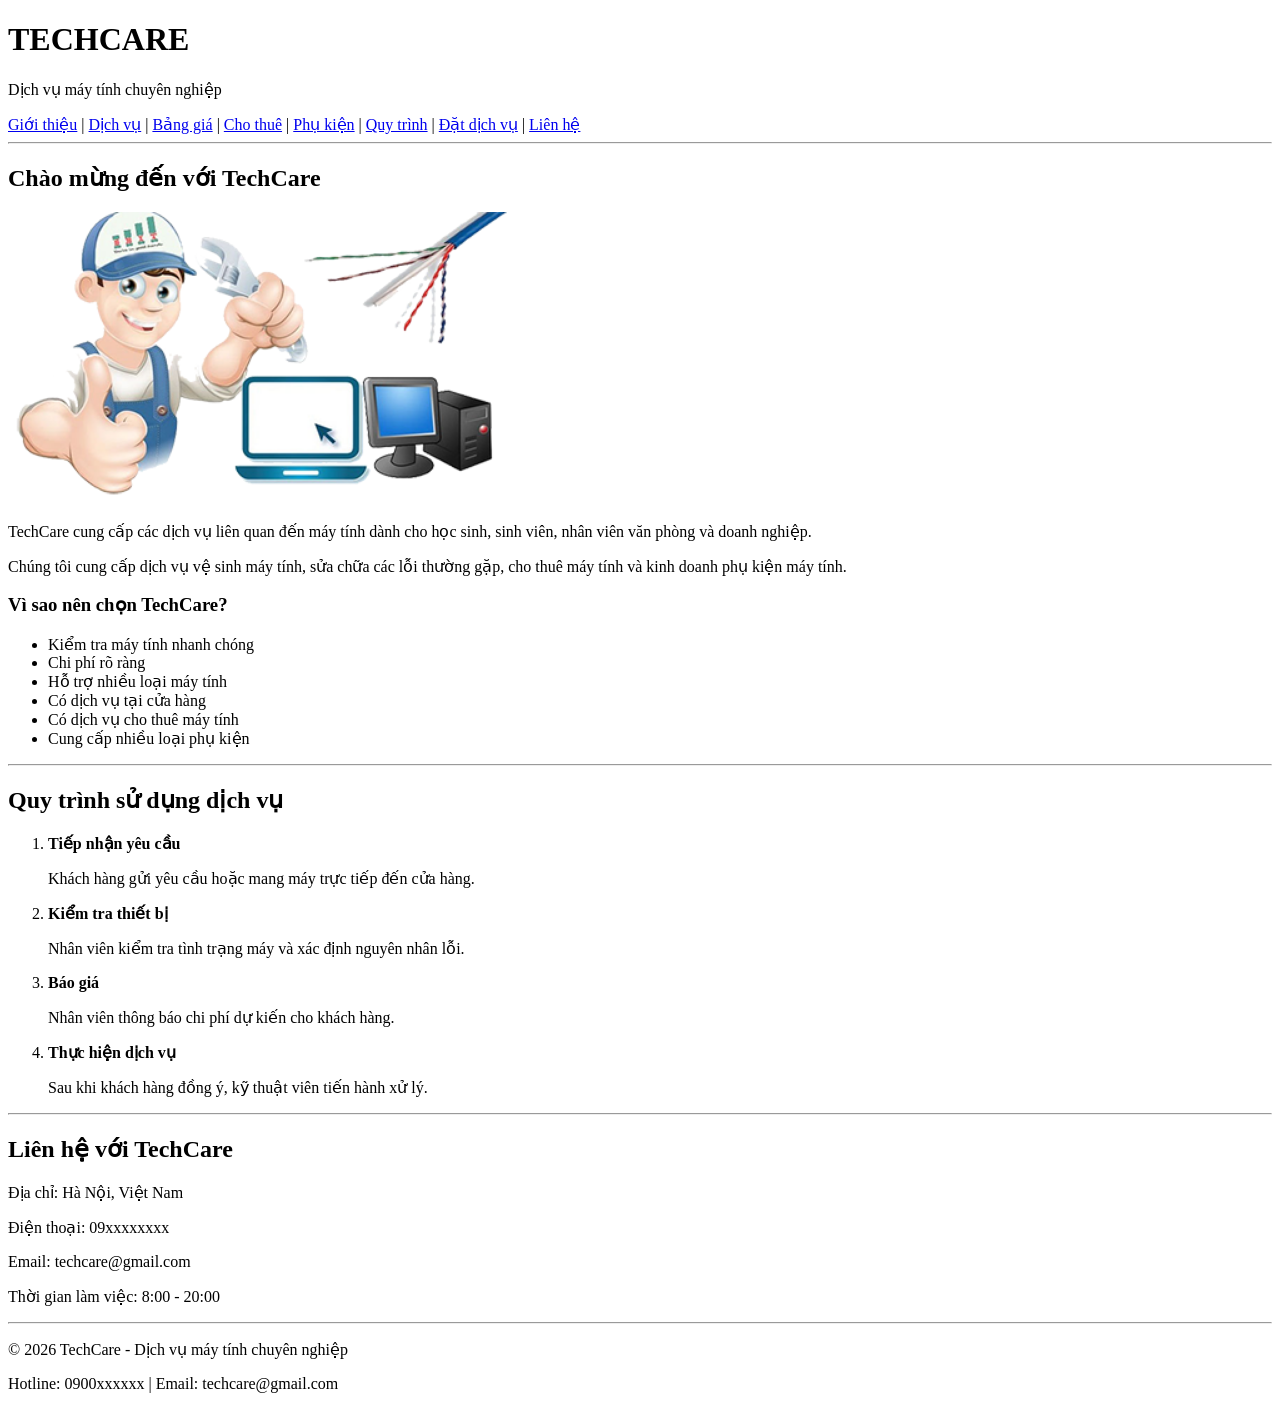
==== index.html @ 68491d5f "Update" ====
<!DOCTYPE html>
<html lang="vi">
<head>
    <meta charset="UTF-8">
    <meta name="viewport" content="width=device-width, initial-scale=1.0">
    <title>Trang chủ - TechCare</title>
    <meta name="description" content="TechCare - Dịch vụ sửa chữa, vệ sinh, cho thuê máy tính và phụ kiện máy tính">
</head>
<body>
<header>
    <h1>TECHCARE</h1>
    <p>Dịch vụ máy tính chuyên nghiệp</p>
    <nav>
    <a href="index.html#gioi-thieu">Giới thiệu</a> |
    <a href="dich-vu.html">Dịch vụ</a> |
    <a href="bang-gia.html">Bảng giá</a> |
    <a href="cho-thue.html">Cho thuê</a> |
    <a href="phu-kien.html">Phụ kiện</a> |
    <a href="index.html#quy-trinh">Quy trình</a> |
    <a href="dat-dich-vu.html">Đặt dịch vụ</a> |
    <a href="index.html#lien-he">Liên hệ</a>
</nav>
</header>
<hr>
<main>
<section id="gioi-thieu">

            <h2>Chào mừng đến với TechCare</h2>
            <img src="images/021809.png" alt="Giới thiệu TechCare" width="500">

            <p>
                TechCare cung cấp các dịch vụ liên quan đến máy tính
                dành cho học sinh, sinh viên, nhân viên văn phòng
                và doanh nghiệp.
            </p>

            <p>
                Chúng tôi cung cấp dịch vụ vệ sinh máy tính,
                sửa chữa các lỗi thường gặp, cho thuê máy tính
                và kinh doanh phụ kiện máy tính.
            </p>

            <h3>Vì sao nên chọn TechCare?</h3>

            <ul>
                <li>Kiểm tra máy tính nhanh chóng</li>
                <li>Chi phí rõ ràng</li>
                <li>Hỗ trợ nhiều loại máy tính</li>
                <li>Có dịch vụ tại cửa hàng</li>
                <li>Có dịch vụ cho thuê máy tính</li>
                <li>Cung cấp nhiều loại phụ kiện</li>
            </ul>

        </section>

<hr>

<section id="quy-trinh">

            <h2>Quy trình sử dụng dịch vụ</h2>

            <ol>

                <li>
                    <strong>Tiếp nhận yêu cầu</strong>
                    <p>
                        Khách hàng gửi yêu cầu hoặc mang máy
                        trực tiếp đến cửa hàng.
                    </p>
                </li>

                <li>
                    <strong>Kiểm tra thiết bị</strong>
                    <p>
                        Nhân viên kiểm tra tình trạng máy
                        và xác định nguyên nhân lỗi.
                    </p>
                </li>

                <li>
                    <strong>Báo giá</strong>
                    <p>
                        Nhân viên thông báo chi phí dự kiến
                        cho khách hàng.
                    </p>
                </li>

                <li>
    <strong>Thực hiện dịch vụ</strong>
    <p>
        Sau khi khách hàng đồng ý,
        kỹ thuật viên tiến hành xử lý.
    </p>
</li>

</ol>

</section>

<hr>

<section id="lien-he">

    <h2>Liên hệ với TechCare</h2>

    <p>Địa chỉ: Hà Nội, Việt Nam</p>
    <p>Điện thoại: 09xxxxxxxx</p>
    <p>Email: techcare@gmail.com</p>
    <p>Thời gian làm việc: 8:00 - 20:00</p>

</section>
</main>
<footer>
    <hr>
    <p>&copy; 2026 TechCare - Dịch vụ máy tính chuyên nghiệp</p>
    <p>Hotline: 0900xxxxxx | Email: techcare@gmail.com</p>
</footer>
</body>
</html>
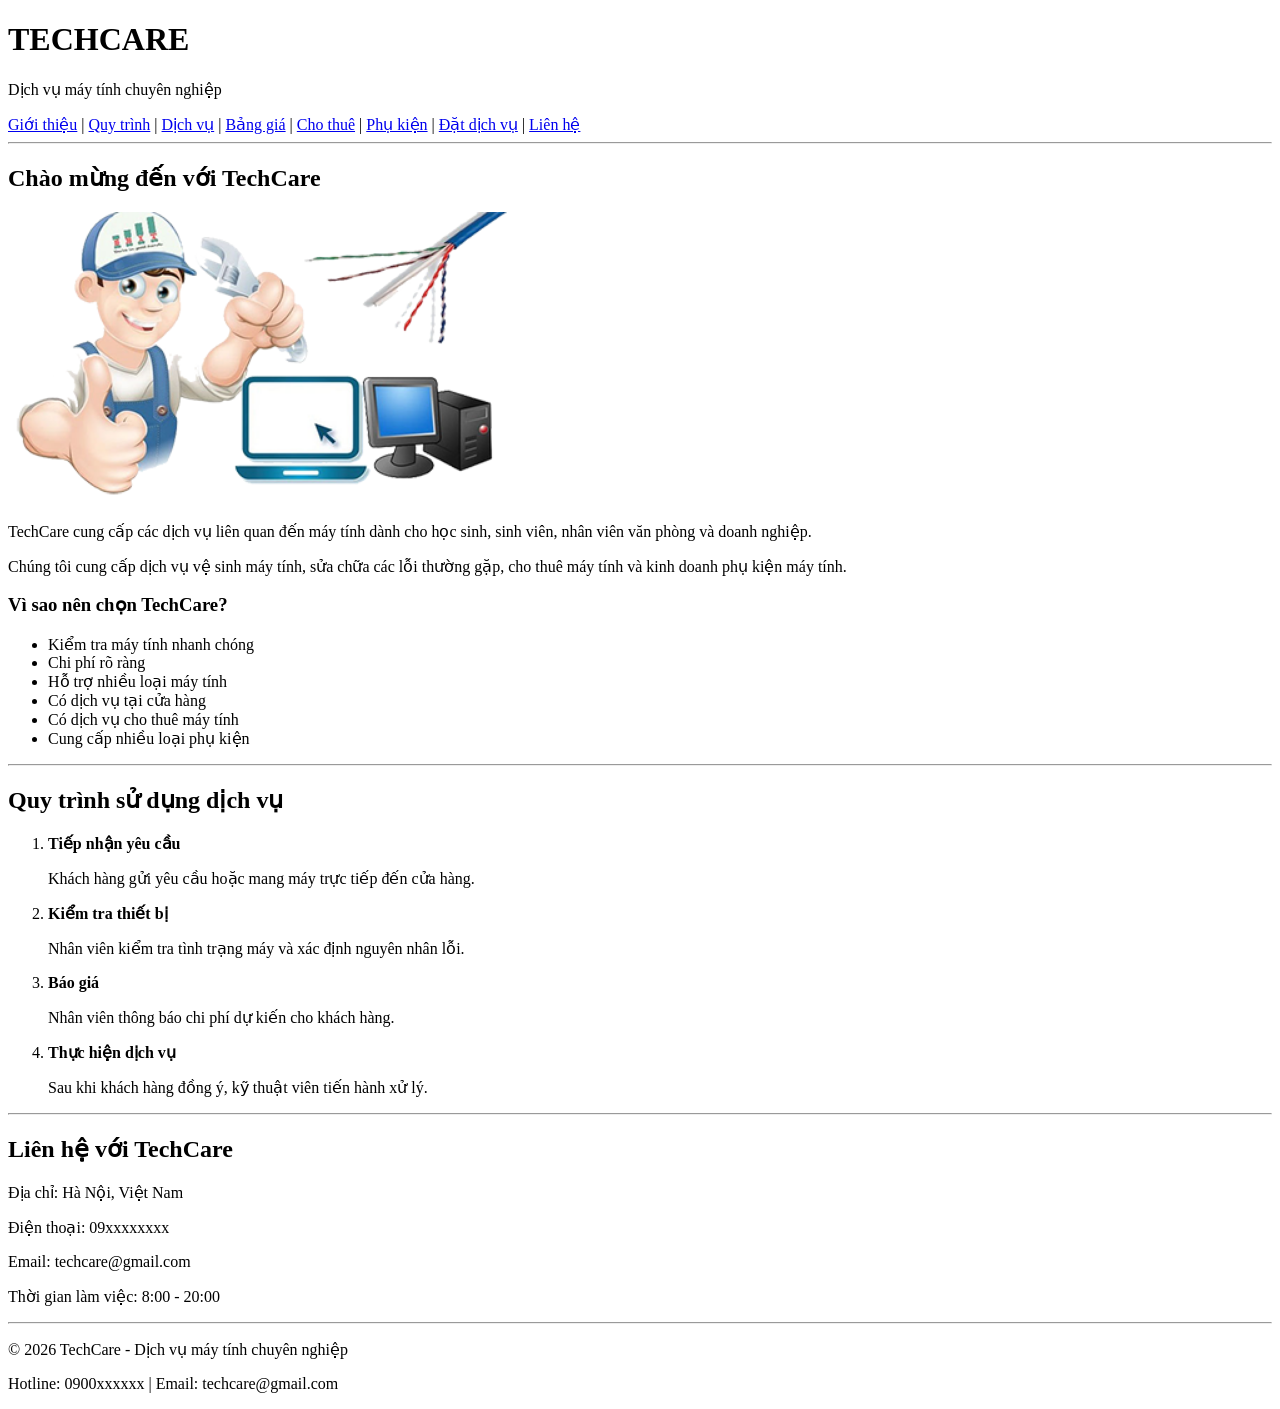
==== commit 03096986: "2" ====
--- a/index.html
+++ b/index.html
@@ -12,11 +12,11 @@
     <p>Dịch vụ máy tính chuyên nghiệp</p>
     <nav>
     <a href="index.html#gioi-thieu">Giới thiệu</a> |
+    <a href="index.html#quy-trinh">Quy trình</a> |
     <a href="dich-vu.html">Dịch vụ</a> |
     <a href="bang-gia.html">Bảng giá</a> |
     <a href="cho-thue.html">Cho thuê</a> |
     <a href="phu-kien.html">Phụ kiện</a> |
-    <a href="index.html#quy-trinh">Quy trình</a> |
     <a href="dat-dich-vu.html">Đặt dịch vụ</a> |
     <a href="index.html#lien-he">Liên hệ</a>
 </nav>
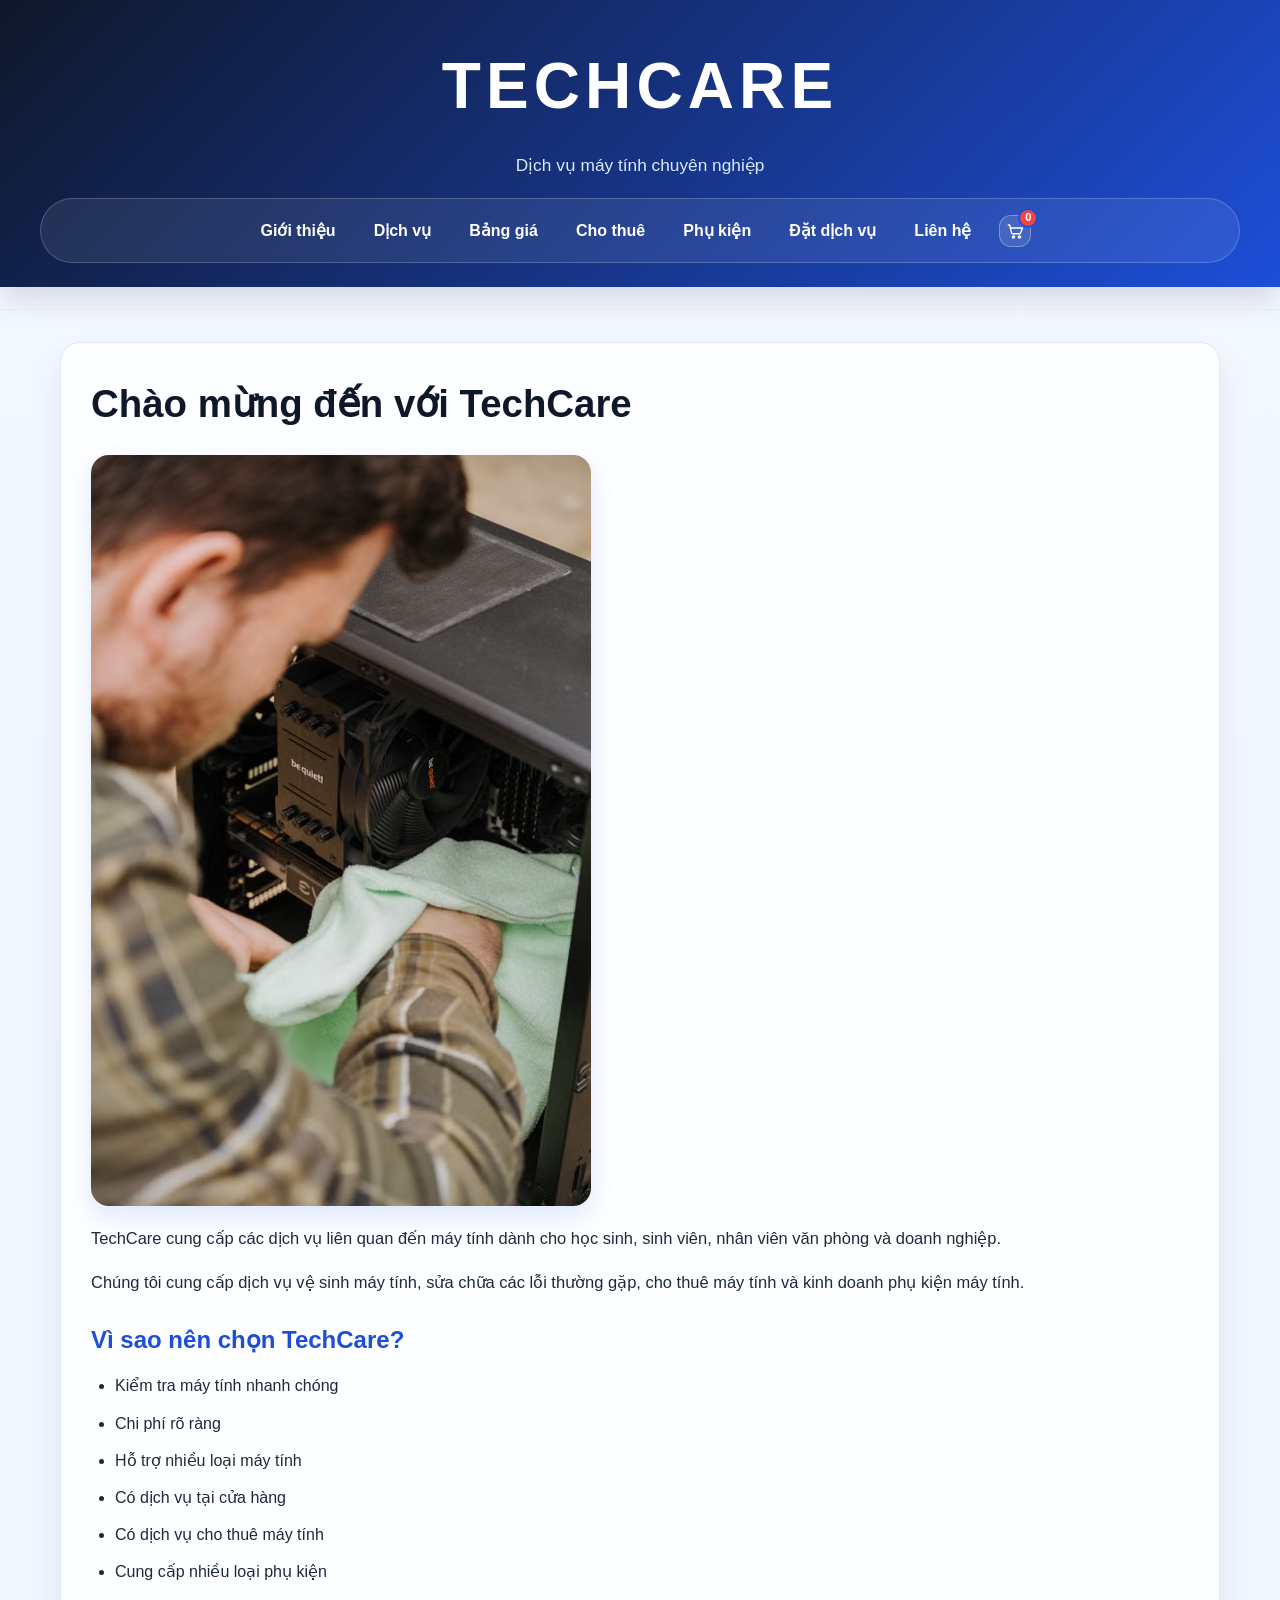
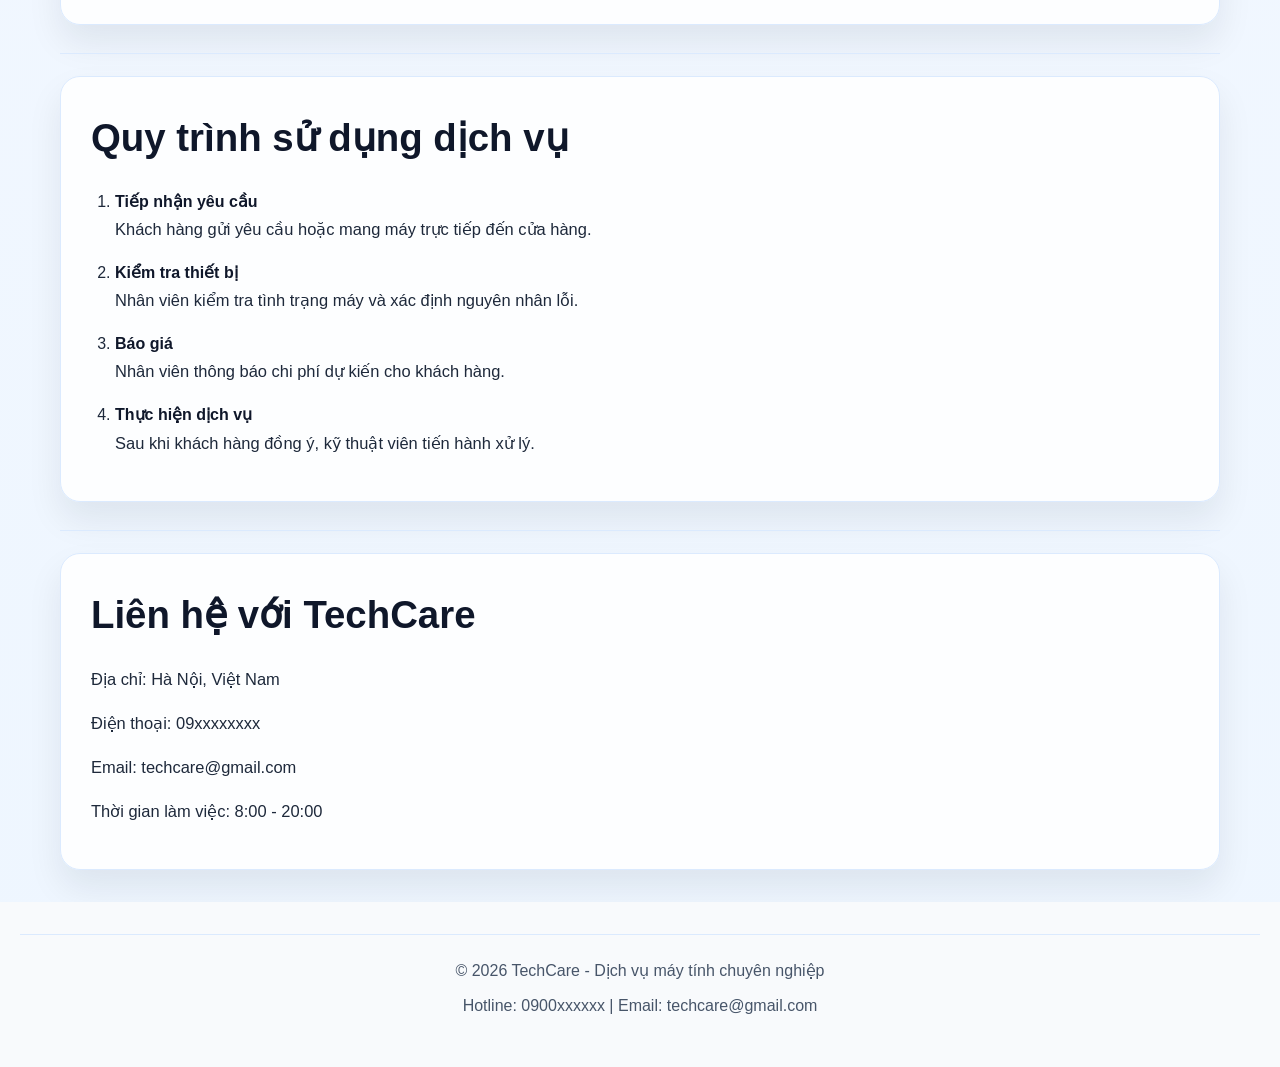
==== commit 752e9ea3: "css" ====
--- a/index.html
+++ b/index.html
@@ -5,20 +5,28 @@
     <meta name="viewport" content="width=device-width, initial-scale=1.0">
     <title>Trang chủ - TechCare</title>
     <meta name="description" content="TechCare - Dịch vụ sửa chữa, vệ sinh, cho thuê máy tính và phụ kiện máy tính">
+    <link rel="stylesheet" href="style.css">
 </head>
 <body>
 <header>
     <h1>TECHCARE</h1>
     <p>Dịch vụ máy tính chuyên nghiệp</p>
     <nav>
-    <a href="index.html#gioi-thieu">Giới thiệu</a> |
-    <a href="index.html#quy-trinh">Quy trình</a> |
-    <a href="dich-vu.html">Dịch vụ</a> |
-    <a href="bang-gia.html">Bảng giá</a> |
-    <a href="cho-thue.html">Cho thuê</a> |
-    <a href="phu-kien.html">Phụ kiện</a> |
-    <a href="dat-dich-vu.html">Đặt dịch vụ</a> |
+    <a href="index.html#gioi-thieu">Giới thiệu</a>
+    <a href="dich-vu.html">Dịch vụ</a>
+    <a href="bang-gia.html">Bảng giá</a>
+    <a href="cho-thue.html">Cho thuê</a>
+    <a href="phu-kien.html">Phụ kiện</a>
+    <a href="dat-dich-vu.html">Đặt dịch vụ</a>
     <a href="index.html#lien-he">Liên hệ</a>
+    <button class="cart-button" type="button" aria-label="Giỏ hàng, 0 sản phẩm" aria-haspopup="dialog" aria-controls="cart-dialog">
+        <svg viewBox="0 0 24 24" aria-hidden="true" focusable="false">
+            <path d="M3 4h2l2.2 10.1a2 2 0 0 0 2 1.6h8.5a2 2 0 0 0 1.9-1.4L22 8H6"></path>
+            <circle cx="10" cy="20" r="1.5"></circle>
+            <circle cx="18" cy="20" r="1.5"></circle>
+        </svg>
+        <span class="cart-count" aria-live="polite">0</span>
+    </button>
 </nav>
 </header>
 <hr>
@@ -26,7 +34,7 @@
 <section id="gioi-thieu">
 
             <h2>Chào mừng đến với TechCare</h2>
-            <img src="images/021809.png" alt="Giới thiệu TechCare" width="500">
+            <img src="images/031809.avif" alt="Giới thiệu TechCare" width="500">
 
             <p>
                 TechCare cung cấp các dịch vụ liên quan đến máy tính
@@ -115,5 +123,6 @@
     <p>&copy; 2026 TechCare - Dịch vụ máy tính chuyên nghiệp</p>
     <p>Hotline: 0900xxxxxx | Email: techcare@gmail.com</p>
 </footer>
+<script src="cart.js"></script>
 </body>
 </html>
--- a/style.css
+++ b/style.css
@@ -0,0 +1,433 @@
+* {
+    box-sizing: border-box;
+}
+
+html {
+    scroll-behavior: smooth;
+}
+
+body {
+    margin: 0;
+    font-family: "Segoe UI", Tahoma, Geneva, Verdana, sans-serif;
+    background: linear-gradient(180deg, #f4f8ff 0%, #eef6ff 100%);
+    color: #1e293b;
+    line-height: 1.7;
+}
+
+header {
+    background: linear-gradient(135deg, #0f172a 0%, #1d4ed8 100%);
+    color: #ffffff;
+    padding: 32px 20px 24px;
+    text-align: center;
+    box-shadow: 0 10px 30px rgba(15, 23, 42, 0.15);
+}
+
+header h1 {
+    margin: 0;
+    font-size: clamp(2.2rem, 5vw, 4rem);
+    letter-spacing: 0.08em;
+    font-weight: 800;
+}
+
+header p {
+    margin: 10px 0 18px;
+    font-size: 1.08rem;
+    color: #dbeafe;
+}
+
+nav {
+    display: flex;
+    justify-content: center;
+    align-items: center;
+    flex-wrap: wrap;
+    gap: 10px 14px;
+    max-width: 1200px;
+    margin: 0 auto;
+    padding: 10px 18px;
+    border-radius: 999px;
+    background: rgba(255, 255, 255, 0.08);
+    border: 1px solid rgba(255, 255, 255, 0.2);
+}
+
+nav a {
+    color: #ffffff;
+    text-decoration: none;
+    font-weight: 600;
+    padding: 8px 12px;
+    border-radius: 999px;
+    transition: all 0.2s ease;
+}
+
+nav a:hover,
+nav a:focus,
+nav a[aria-current="page"] {
+    background: rgba(255, 255, 255, 0.12);
+    text-decoration: none;
+}
+
+.cart-button {
+    position: relative;
+    display: inline-grid;
+    flex: 0 0 32px;
+    place-items: center;
+    width: 32px;
+    height: 32px;
+    margin-left: 2px;
+    padding: 0;
+    border: 1px solid rgba(255, 255, 255, 0.3);
+    border-radius: 12px;
+    background: rgba(255, 255, 255, 0.12);
+    color: #ffffff;
+}
+
+.cart-button:hover,
+.cart-button:focus {
+    background: rgba(255, 255, 255, 0.24);
+    transform: translateY(-1px);
+}
+
+.cart-button svg {
+    width: 18px;
+    height: 18px;
+    fill: none;
+    stroke: currentColor;
+    stroke-linecap: round;
+    stroke-linejoin: round;
+    stroke-width: 1.8;
+}
+
+.cart-count {
+    position: absolute;
+    top: -8px;
+    right: -8px;
+    display: grid;
+    min-width: 20px;
+    height: 20px;
+    padding: 0 5px;
+    place-items: center;
+    border: 2px solid #1d4ed8;
+    border-radius: 999px;
+    background: #ef4444;
+    color: #ffffff;
+    font-size: 0.7rem;
+    font-weight: 800;
+    line-height: 1;
+}
+
+main {
+    max-width: 1200px;
+    margin: 32px auto;
+    padding: 0 20px;
+}
+
+section {
+    background: rgba(255, 255, 255, 0.88);
+    border: 1px solid #dbeafe;
+    border-radius: 20px;
+    padding: 28px 30px;
+    margin-bottom: 28px;
+    box-shadow: 0 18px 35px rgba(15, 23, 42, 0.08);
+}
+
+section h2 {
+    margin-top: 0;
+    margin-bottom: 18px;
+    color: #0f172a;
+    font-size: clamp(1.8rem, 3vw, 2.6rem);
+}
+
+section h3 {
+    margin-top: 24px;
+    margin-bottom: 12px;
+    color: #1d4ed8;
+    font-size: 1.5rem;
+}
+
+section p {
+    margin: 0 0 16px;
+    font-size: 1.03rem;
+}
+
+img {
+    display: block;
+    max-width: 100%;
+    height: auto;
+    border-radius: 18px;
+    margin: 18px 0;
+    box-shadow: 0 10px 24px rgba(37, 99, 235, 0.15);
+}
+
+ul,
+ol {
+    padding-left: 24px;
+    margin: 12px 0 0;
+}
+
+li {
+    margin-bottom: 10px;
+    line-height: 1.7;
+}
+
+li strong {
+    color: #0f172a;
+}
+
+.table-wrap {
+    width: 100%;
+    overflow-x: auto;
+    margin: 20px 0;
+    border: 1px solid #dbeafe;
+    border-radius: 14px;
+    background: #ffffff;
+}
+
+table {
+    width: 100%;
+    border-collapse: collapse;
+    text-align: left;
+}
+
+th,
+td {
+    padding: 14px 16px;
+    border-bottom: 1px solid #e2e8f0;
+}
+
+th {
+    background: #eff6ff;
+    color: #1e3a8a;
+    font-weight: 700;
+    white-space: nowrap;
+}
+
+tbody tr:last-child td {
+    border-bottom: 0;
+}
+
+tbody tr:nth-child(even) {
+    background: #f8fafc;
+}
+
+tbody tr:hover {
+    background: #eff6ff;
+}
+
+article {
+    padding: 22px;
+    margin: 20px 0;
+    border: 1px solid #dbeafe;
+    border-radius: 16px;
+    background: #f8fbff;
+}
+
+article h3 {
+    margin-top: 0;
+}
+
+form p {
+    margin-bottom: 20px;
+}
+
+label {
+    display: inline-block;
+    margin-bottom: 6px;
+    color: #0f172a;
+    font-weight: 600;
+}
+
+input,
+select,
+textarea {
+    width: 100%;
+    max-width: 600px;
+    padding: 12px 14px;
+    border: 1px solid #cbd5e1;
+    border-radius: 10px;
+    background: #ffffff;
+    color: #1e293b;
+    font: inherit;
+}
+
+input:focus,
+select:focus,
+textarea:focus {
+    outline: 3px solid rgba(37, 99, 235, 0.18);
+    border-color: #2563eb;
+}
+
+textarea {
+    resize: vertical;
+}
+
+button {
+    padding: 12px 22px;
+    border: 0;
+    border-radius: 999px;
+    background: #1d4ed8;
+    color: #ffffff;
+    font: inherit;
+    font-weight: 700;
+    cursor: pointer;
+    transition: background 0.2s ease, transform 0.2s ease;
+}
+
+button:hover,
+button:focus {
+    background: #1e40af;
+    transform: translateY(-1px);
+}
+
+.add-to-cart-button {
+    padding: 7px 12px;
+    border-radius: 10px;
+    font-size: 0.88rem;
+    white-space: nowrap;
+}
+
+.cart-dialog {
+    width: min(520px, calc(100% - 32px));
+    max-height: min(80vh, 680px);
+    padding: 0;
+    border: 1px solid #dbeafe;
+    border-radius: 20px;
+    color: #1e293b;
+    box-shadow: 0 24px 70px rgba(15, 23, 42, 0.25);
+}
+
+.cart-dialog::backdrop {
+    background: rgba(15, 23, 42, 0.55);
+    backdrop-filter: blur(3px);
+}
+
+.cart-dialog-content {
+    padding: 24px;
+}
+
+.cart-dialog-header {
+    display: flex;
+    align-items: center;
+    justify-content: space-between;
+    gap: 16px;
+    margin-bottom: 16px;
+}
+
+.cart-dialog-header h2 {
+    margin: 0;
+    color: #0f172a;
+    font-size: 1.6rem;
+}
+
+.cart-close-button {
+    flex: 0 0 38px;
+    width: 38px;
+    height: 38px;
+    padding: 0;
+    border-radius: 12px;
+    background: #eff6ff;
+    color: #1e3a8a;
+    font-size: 1.3rem;
+}
+
+.cart-close-button:hover,
+.cart-close-button:focus {
+    background: #dbeafe;
+}
+
+.cart-items {
+    display: grid;
+    gap: 10px;
+    max-height: 45vh;
+    overflow-y: auto;
+    padding: 2px;
+}
+
+.cart-item {
+    display: flex;
+    align-items: center;
+    justify-content: space-between;
+    gap: 12px;
+    padding: 12px 14px;
+    border: 1px solid #dbeafe;
+    border-radius: 12px;
+    background: #f8fbff;
+}
+
+.cart-item p {
+    margin: 0;
+}
+
+.cart-item-name {
+    color: #0f172a;
+    font-weight: 700;
+}
+
+.cart-item-price {
+    color: #475569;
+    font-size: 0.92rem;
+}
+
+.cart-remove-button {
+    flex: 0 0 auto;
+    padding: 6px 10px;
+    border-radius: 9px;
+    background: #fee2e2;
+    color: #991b1b;
+    font-size: 0.85rem;
+}
+
+.cart-remove-button:hover,
+.cart-remove-button:focus {
+    background: #fecaca;
+}
+
+.cart-empty {
+    margin: 0;
+    padding: 18px 0;
+    color: #64748b;
+}
+
+.cart-total {
+    margin: 18px 0 0;
+    padding-top: 14px;
+    border-top: 1px solid #dbeafe;
+    color: #0f172a;
+    font-size: 1.1rem;
+    font-weight: 700;
+    text-align: right;
+}
+
+hr {
+    border: none;
+    border-top: 1px solid #dbeafe;
+    margin: 22px 0;
+}
+
+footer {
+    text-align: center;
+    padding: 10px 20px 40px;
+    color: #475569;
+    background: #f8fafc;
+}
+
+footer p {
+    margin: 8px 0;
+}
+
+@media (max-width: 640px) {
+    header {
+        padding-top: 24px;
+    }
+
+    nav {
+        border-radius: 18px;
+        padding: 12px 10px;
+    }
+
+    nav a {
+        width: fit-content;
+    }
+
+    section {
+        padding: 22px 18px;
+    }
+}
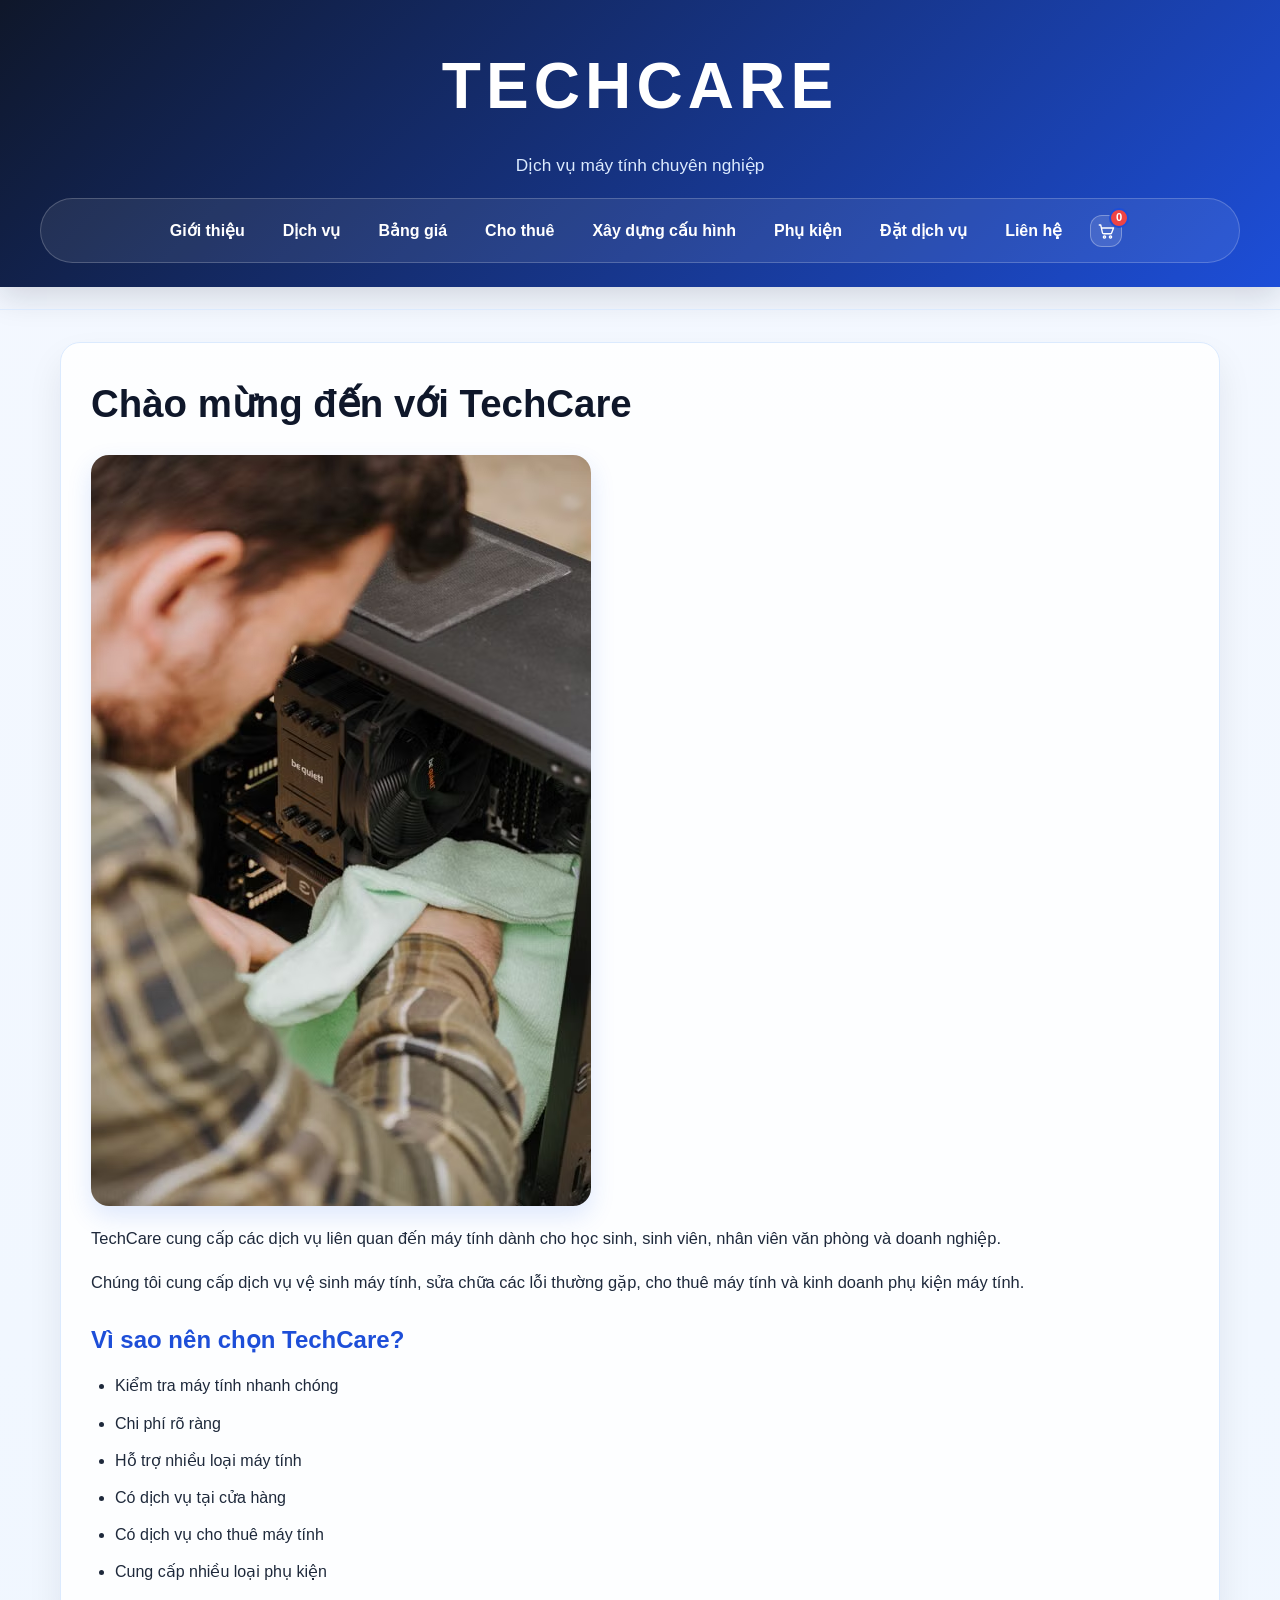
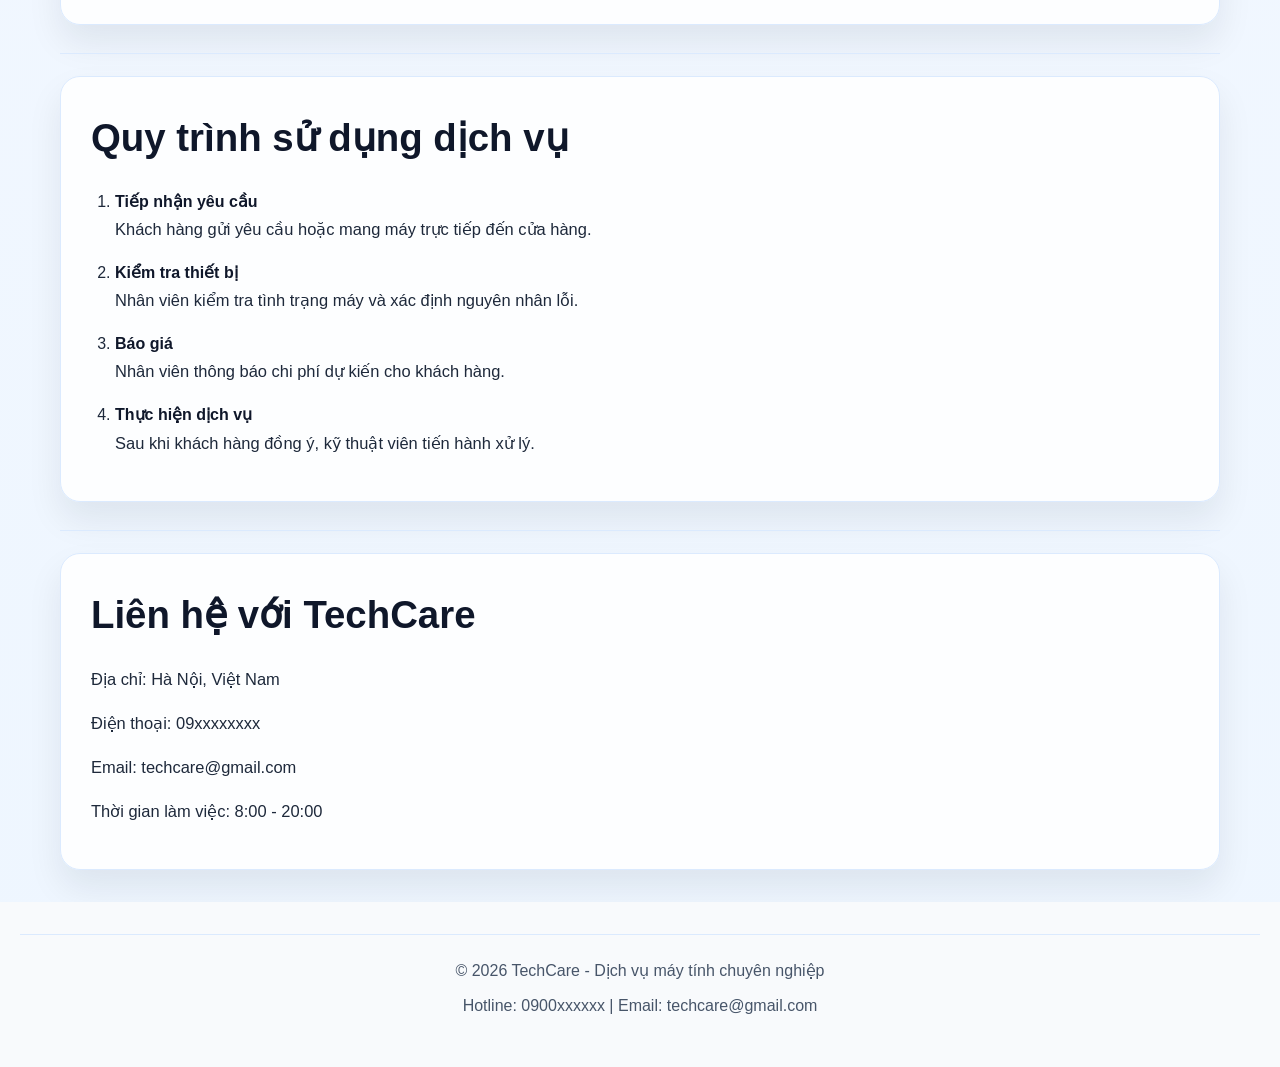
==== commit ee763e0b: "thêm mục xây dựng cấu hình" ====
--- a/index.html
+++ b/index.html
@@ -16,6 +16,7 @@
     <a href="dich-vu.html">Dịch vụ</a>
     <a href="bang-gia.html">Bảng giá</a>
     <a href="cho-thue.html">Cho thuê</a>
+    <a href="xay-dung-cau-hinh.html">Xây dựng cấu hình</a>
     <a href="phu-kien.html">Phụ kiện</a>
     <a href="dat-dich-vu.html">Đặt dịch vụ</a>
     <a href="index.html#lien-he">Liên hệ</a>
--- a/style.css
+++ b/style.css
@@ -431,3 +431,219 @@
         padding: 22px 18px;
     }
 }
+
+article {
+    overflow: hidden; 
+    transition: transform 0.3s ease, box-shadow 0.3s ease, border-color 0.3s ease;
+}
+
+article img {
+    transition: transform 0.5s ease;
+}
+
+article:hover {
+    transform: translateY(-4px);
+    border-color: #93c5fd;
+    box-shadow: 0 20px 40px rgba(37, 99, 235, 0.12);
+}
+
+article:hover img {
+    transform: scale(1.04);
+}
+
+.cart-items::-webkit-scrollbar {
+    width: 6px;
+}
+
+.cart-items::-webkit-scrollbar-track {
+    background: #f1f5f9;
+    border-radius: 999px;
+}
+
+.cart-items::-webkit-scrollbar-thumb {
+    background: #cbd5e1;
+    border-radius: 999px;
+    transition: background 0.2s ease;
+}
+
+.cart-items::-webkit-scrollbar-thumb:hover {
+    background: #94a3b8;
+}
+
+button:active,
+.cart-button:active {
+    transform: scale(0.97);
+}
+
+body {
+    -webkit-font-smoothing: antialiased;
+    -moz-osx-font-smoothing: antialiased;
+}
+
+.cart-empty {
+    text-align: center;
+    font-style: italic;
+    color: #94a3b8;
+    padding: 28px 0;
+} 
+/* ===== PC Builder ===== */
+.pc-builder {
+    display: grid;
+    grid-template-columns: minmax(0, 1fr) 340px;
+    gap: 24px;
+    align-items: start;
+}
+
+.pc-builder-parts {
+    display: grid;
+    gap: 14px;
+}
+
+.pc-part-group {
+    display: grid;
+    gap: 6px;
+    padding: 14px 16px;
+    border: 1px solid #dbeafe;
+    border-radius: 14px;
+    background: #f8fbff;
+}
+
+.pc-part-label {
+    color: #0f172a;
+    font-weight: 700;
+    margin: 0;
+}
+
+.pc-part-select {
+    width: 100%;
+    max-width: none;
+}
+
+.pc-builder-summary {
+    position: sticky;
+    top: 20px;
+    padding: 20px;
+    border: 1px solid #dbeafe;
+    border-radius: 16px;
+    background: #ffffff;
+    box-shadow: 0 16px 32px rgba(15, 23, 42, 0.08);
+}
+
+.pc-builder-summary h3 {
+    margin-top: 0;
+    color: #0f172a;
+    font-size: 1.3rem;
+}
+
+.pc-summary-list {
+    list-style: none;
+    padding: 0;
+    margin: 0 0 12px;
+    display: grid;
+    gap: 8px;
+    font-size: 0.93rem;
+}
+
+.pc-summary-item {
+    display: flex;
+    justify-content: space-between;
+    gap: 10px;
+    padding-bottom: 8px;
+    border-bottom: 1px dashed #e2e8f0;
+}
+
+.pc-summary-item span:last-child {
+    color: #1d4ed8;
+    font-weight: 700;
+    white-space: nowrap;
+}
+
+.pc-summary-empty {
+    color: #64748b;
+    font-style: italic;
+}
+
+.pc-warning {
+    margin: 12px 0;
+    padding: 10px 12px;
+    border-radius: 10px;
+    background: #fef3c7;
+    color: #92400e;
+    font-size: 0.9rem;
+}
+
+.pc-total {
+    margin: 16px 0;
+    padding-top: 12px;
+    border-top: 1px solid #dbeafe;
+    font-size: 1.05rem;
+}
+
+.pc-total strong {
+    color: #dc2626;
+    font-size: 1.25rem;
+}
+
+.pc-actions {
+    display: grid;
+    gap: 10px;
+}
+
+.pc-add-all {
+    width: 100%;
+}
+
+.pc-add-all:disabled {
+    background: #94a3b8;
+    cursor: not-allowed;
+    transform: none;
+}
+
+.pc-reset {
+    width: 100%;
+    background: #e2e8f0;
+    color: #1e293b;
+}
+
+.pc-reset:hover,
+.pc-reset:focus {
+    background: #cbd5e1;
+}
+
+@media (max-width: 860px) {
+    .pc-builder {
+        grid-template-columns: 1fr;
+    }
+
+    .pc-builder-summary {
+        position: static;
+    }
+}
+/* ===== Tùy chọn số lượng linh kiện (RAM) ===== */
+.pc-part-qty {
+    display: flex;
+    align-items: center;
+    gap: 12px;
+    margin-top: 10px;
+    padding-top: 10px;
+    border-top: 1px dashed #dbeafe;
+}
+
+.pc-part-qty label {
+    margin-bottom: 0;
+    font-weight: 600;
+    color: #475569;
+    font-size: 0.95rem;
+}
+
+.pc-part-qty-select {
+    width: auto;
+    max-width: 120px;
+    padding: 8px 12px;
+    border: 1px solid #cbd5e1;
+    border-radius: 8px;
+    background-color: #ffffff;
+    font: inherit;
+    color: #1e293b;
+    cursor: pointer;
+}
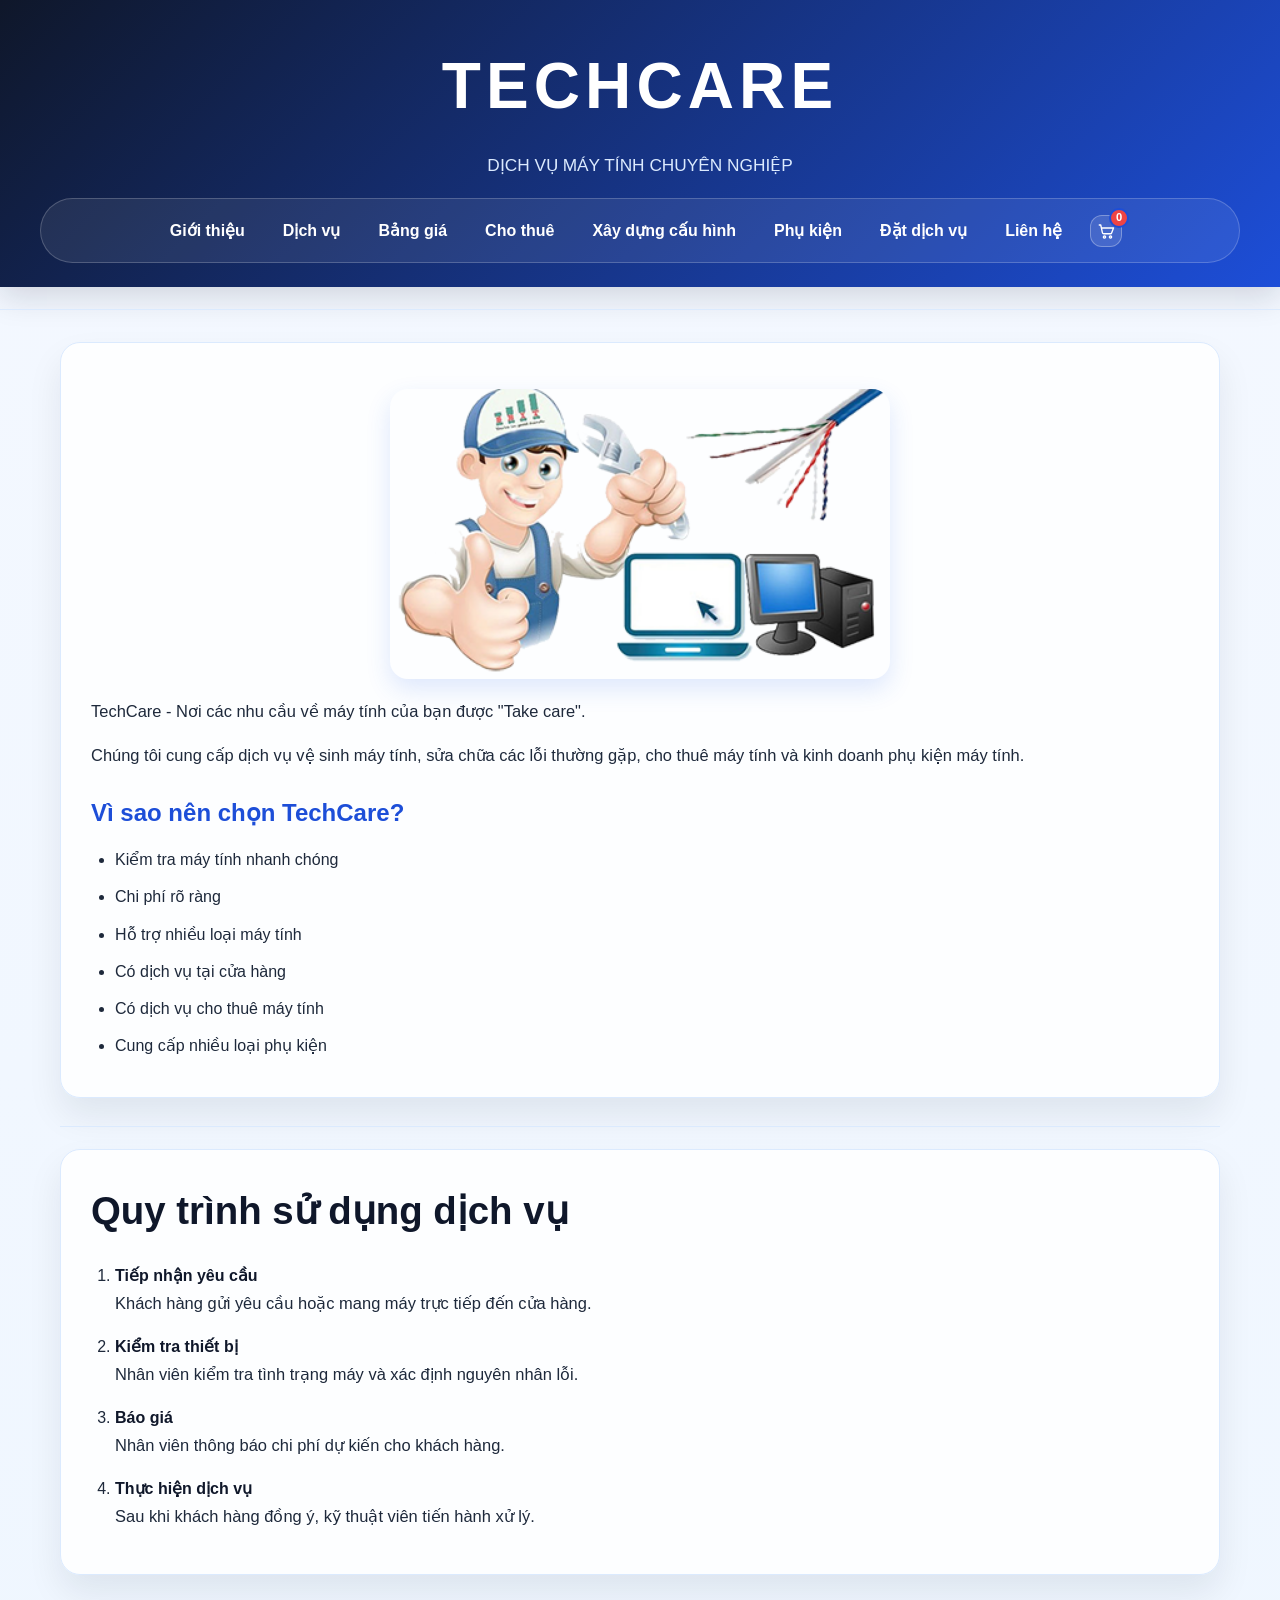
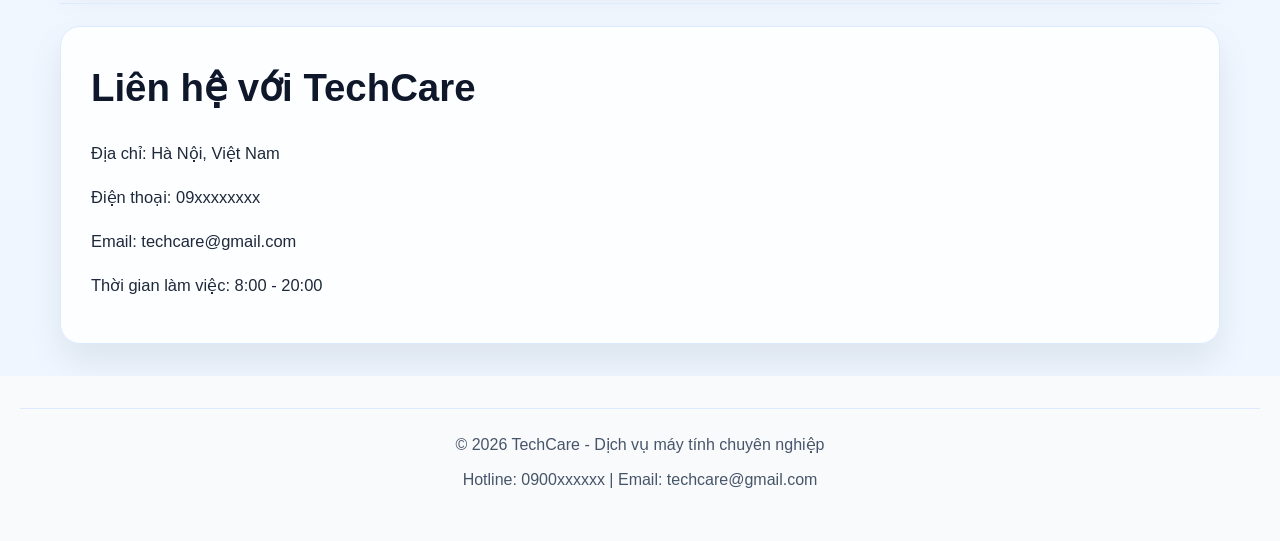
==== commit ef457596: "sửa 1 số lỗi file index Co-authored-by: Copilot <223556219+Copilot@users.noreply.github.com>" ====
--- a/index.html
+++ b/index.html
@@ -10,7 +10,7 @@
 <body>
 <header>
     <h1>TECHCARE</h1>
-    <p>Dịch vụ máy tính chuyên nghiệp</p>
+    <p>DỊCH VỤ MÁY TÍNH CHUYÊN NGHIỆP</p>
     <nav>
     <a href="index.html#gioi-thieu">Giới thiệu</a>
     <a href="dich-vu.html">Dịch vụ</a>
@@ -34,13 +34,12 @@
 <main>
 <section id="gioi-thieu">
 
-            <h2>Chào mừng đến với TechCare</h2>
-            <img src="images/031809.avif" alt="Giới thiệu TechCare" width="500">
+            
+            <img src="images/021809.png" alt="Sửa chữa máy tính" width="500">
+            
 
             <p>
-                TechCare cung cấp các dịch vụ liên quan đến máy tính
-                dành cho học sinh, sinh viên, nhân viên văn phòng
-                và doanh nghiệp.
+                TechCare - Nơi các nhu cầu về máy tính của bạn được "Take care".
             </p>
 
             <p>
--- a/style.css
+++ b/style.css
@@ -136,6 +136,11 @@
     font-size: clamp(1.8rem, 3vw, 2.6rem);
 }
 
+#gioi-thieu > img {
+    width: min(100%, 500px);
+    margin: 18px auto;
+}
+
 section h3 {
     margin-top: 24px;
     margin-bottom: 12px;
